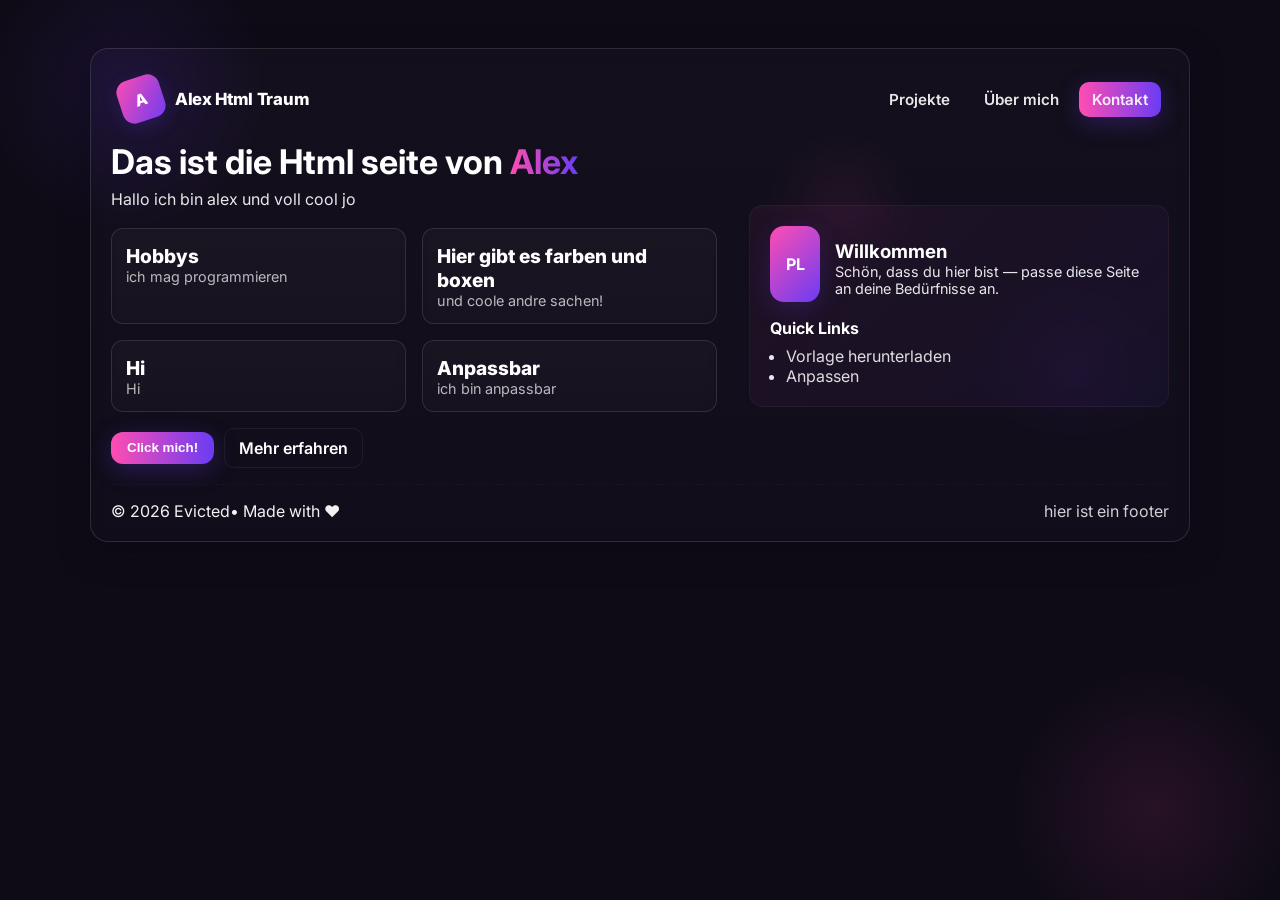
==== test.html @ 0847bbaf "ss" ====
<!doctype html>
<html lang="en">
<head>
  <meta charset="utf-8">
  <meta name="viewport" content="width=device-width, initial-scale=1">
  <title>Alex Html</title>
  <link rel="stylesheet" href="styles.css">
  <link rel="preconnect" href="https://fonts.gstatic.com" crossorigin>
  <link href="https://fonts.googleapis.com/css2?family=Inter:wght@300;400;600;800&display=swap" rel="stylesheet">
</head>
<body>
  <div class="container">
    <nav>
      <div class="logo">
        <div class="mark">A</div>
        <span>Alex Html Traum</span>
      </div>
      <div class="nav-links">
        <a href="#pricing">Projekte</a>
        <a href="#about">Über mich</a>
        <a href="#contact" class="btn-solid">Kontakt</a>
      </div>
    </nav>

    <main class="hero">
      <section class="hero-left">
        <h1>Das ist die Html seite von <span style="background:linear-gradient(90deg,var(--pink),var(--purple));-webkit-background-clip:text;background-clip:text;color:transparent;">Alex</span></h1>
        <p>Hallo ich bin alex und voll cool jo</p>

        <div class="cards">
          <div class="card">
            <div class="kpi">Hobbys</div>
            <div class="muted">ich mag programmieren </div>
          </div>
          <div class="card">
            <div class="kpi">Hier gibt es farben und boxen</div>
            <div class="muted">und coole andre sachen!</div>
          </div>
          <div class="card">
            <div class="kpi">Hi</div>
            <div class="muted">Hi</div>
          </div>
          <div class="card">
            <div class="kpi">Anpassbar</div>
            <div class="muted">ich bin anpassbar</div>
          </div>
        </div>

        <div style="margin-top:1rem;display:flex;gap:0.6rem;align-items:center">
          <button class="btn-solid">Click mich!</button>
          <a href="#about" style="padding:0.55rem 0.9rem;border-radius:10px;background:transparent;border:1px solid rgba(255,255,255,0.06);text-decoration:none;color:inherit;font-weight:600">Mehr erfahren</a>
        </div>
      </section>

      <aside class="panel glow">
        <div style="display:flex;gap:0.9rem;align-items:center">
          <div class="avatar">PL</div>
          <div>
            <h3>Willkommen</h3>
            <div class="small">Schön, dass du hier bist — passe diese Seite an deine Bedürfnisse an.</div>
          </div>
        </div>

        <div style="margin-top:1rem">
          <strong>Quick Links</strong>
          <ul style="margin:0.5rem 0 0 1rem;padding:0;list-style:disc;color:rgba(255,255,255,0.9)">
            <li><a href="#" style="color:inherit;text-decoration:none;opacity:0.95">Vorlage herunterladen</a></li>
            <li><a href="#" style="color:inherit;text-decoration:none;opacity:0.95">Anpassen</a></li>
          </ul>
        </div>

      </aside>
    </main>

    <footer>
      <div>© <span id="year"></span> Evicted• Made with ♥</div>
      <div style="opacity:0.85">hier ist ein footer</div>
    </footer>
  </div>

  <script>
    const yearElem = document.getElementById('year');
    if (yearElem) {
      yearElem.textContent = new Date().getFullYear();
    }
    document.querySelectorAll('a[href^="#"]').forEach(a=>{
      if (a.getAttribute('href') === '#') return;
      a.addEventListener('click', e=>{
        e.preventDefault();
        if (!id) {
          window.scrollTo({top:0, behavior:'smooth'});
          return;
        }
        const el = document.getElementById(id);
        if(el) el.scrollIntoView({behavior:'smooth', block:'start'});
      })
    })
  </script>
</body>
</html>
---- styles.css ----
:root{
      --pink:#ff4db2;
      --purple:#6a3cf4;
      --bg1: linear-gradient(135deg,var(--pink),var(--purple));
      --glass-bg: rgba(255,255,255,0.06);
      --glass-border: rgba(255,255,255,0.12);
      --accent: rgba(255,255,255,0.14);
      --max-width: 1100px;
      color-scheme: light;
    }
    *{box-sizing:border-box}
    html,body{height:100%}
    body{
      margin:0;
      font-family: 'Inter', system-ui, -apple-system, Segoe UI, Roboto, 'Helvetica Neue', Arial;
      background: radial-gradient(circle at 10% 10%, rgba(106,60,244,0.12), transparent 10%),
                  radial-gradient(circle at 90% 90%, rgba(255,77,178,0.10), transparent 10%),
                  #0f0b16;
      -webkit-font-smoothing:antialiased;
      -moz-osx-font-smoothing:grayscale;
      color: #fff;
      padding:3rem 1rem;
      display:flex;
      align-items:flex-start;
      justify-content:center;
      gap:2rem;
    }

    .container{
      width:100%;
      max-width:var(--max-width);
      background: linear-gradient(180deg, rgba(255,255,255,0.02), rgba(255,255,255,0.01));
      border: 1px solid var(--glass-border);
      border-radius:18px;
      padding:1.25rem;
      box-shadow: 0 10px 30px rgba(10,8,20,0.6);
      backdrop-filter: blur(8px) saturate(120%);
      overflow:hidden;
    }

    /* NAV */
    nav{
      display:flex;
      align-items:center;
      justify-content:space-between;
      gap:1rem;
      padding:0.5rem 0.5rem;
    }
    .logo{
      display:flex;align-items:center;gap:0.75rem;font-weight:800;letter-spacing:-0.02em;
    }
    .logo .mark{
      width:44px;height:44px;border-radius:12px;display:inline-grid;place-items:center;
      background: var(--bg1);
      box-shadow: 0 6px 18px rgba(106,60,244,0.18), inset 0 -6px 18px rgba(255,77,178,0.08);
      transform: rotate(-18deg);
      font-weight:800;color:#fff;
    }
    .logo span{font-size:1.05rem}

    .nav-links{display:flex;gap:0.5rem;align-items:center}
    .nav-links a{
      text-decoration:none;padding:0.5rem 0.8rem;border-radius:10px;font-weight:600;color:rgba(255,255,255,0.9);
      transition:all .25s ease; font-size:0.95rem;
    }
    .nav-links a:hover{transform:translateY(-4px);box-shadow:0 10px 20px rgba(106,60,244,0.12)}
    .btn-solid{
      background: linear-gradient(90deg,var(--pink),var(--purple));
      padding:0.55rem 1rem;border-radius:12px;color:#fff;font-weight:700;border:none;cursor:pointer;
      box-shadow: 0 6px 24px rgba(106,60,244,0.28);
    }
    .hero{
      display:grid;grid-template-columns:1fr 420px;gap:2rem;align-items:center;padding:1rem 0;
    }
    .hero-left h1{font-size:2.125rem;margin:0 0 0.6rem;line-height:1.02}
    .hero-left p{margin:0 0 1.2rem;opacity:0.9}

    .cards{
      display:grid;grid-template-columns:repeat(2,1fr);gap:1rem;margin-top:1rem;
    }
    .card{
      background: linear-gradient(180deg, rgba(255,255,255,0.02), rgba(255,255,255,0.01));
      border:1px solid var(--glass-border);padding:0.9rem;border-radius:12px;
      backdrop-filter: blur(6px);
      transition:transform .25s ease, box-shadow .25s ease;cursor:default;
    }
    .card:hover{transform:translateY(-6px);box-shadow:0 18px 40px rgba(106,60,244,0.12)}
    .kpi{font-weight:800;font-size:1.2rem}
    .muted{opacity:0.7;font-size:0.9rem}

    .panel{
      padding:1.25rem;border-radius:14px;background:linear-gradient(135deg, rgba(255,77,178,0.06), rgba(106,60,244,0.06));
      border:1px solid rgba(255,255,255,0.04);
    }
    .avatar{
      width:76px;height:76px;border-radius:14px;background:var(--bg1);display:inline-grid;place-items:center;font-weight:700;color:#fff;
      box-shadow:0 8px 26px rgba(106,60,244,0.2);
    }
    .panel h3{margin:0.5rem 0 0}
    .small{font-size:0.9rem;opacity:0.9}

    footer{display:flex;justify-content:space-between;align-items:center;padding-top:1rem;border-top:1px dashed rgba(255,255,255,0.03);opacity:0.95}


    @media (max-width:900px){
      .hero{grid-template-columns:1fr;}
      .nav-links{display:none}
      nav{gap:0.5rem}
    }
    @media (max-width:420px){
      body{padding:1.5rem 0.75rem}
      .container{padding:0.8rem;border-radius:14px}
      .logo span{display:none}
    }

    .glow{
      position:relative;
    }
    .glow::after{
      content:'';position:absolute;left:-20% ;top:-30%;width:140%;height:140%;background:radial-gradient(circle at 30% 20%, rgba(255,77,178,0.08), transparent 15%), radial-gradient(circle at 70% 80%, rgba(106,60,244,0.06), transparent 20%);
      pointer-events:none;filter:blur(18px);mix-blend-mode:screen;z-index:0
    }
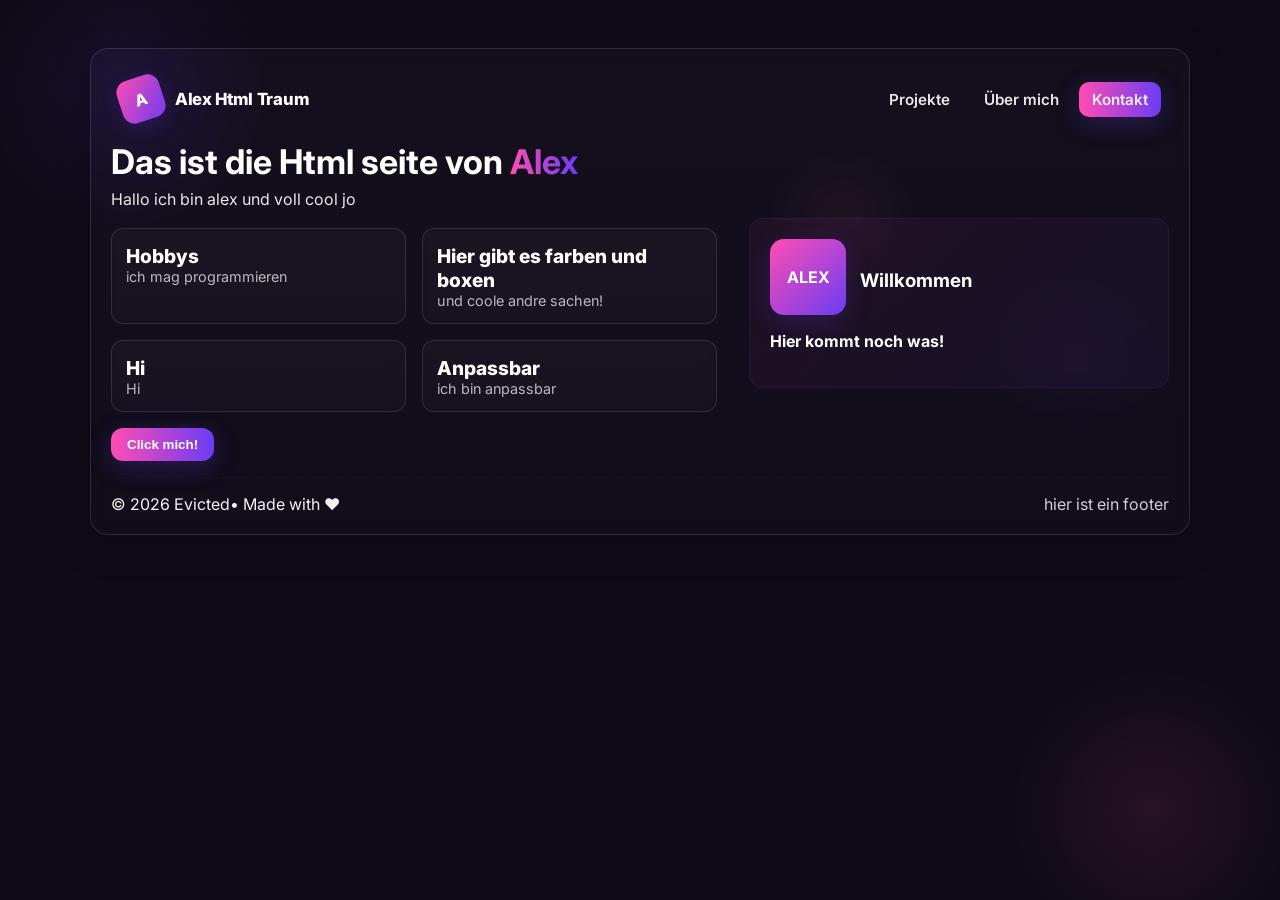
==== commit 45a8f773: "SS" ====
--- a/test.html
+++ b/test.html
@@ -48,25 +48,20 @@
 
         <div style="margin-top:1rem;display:flex;gap:0.6rem;align-items:center">
           <button class="btn-solid">Click mich!</button>
-          <a href="#about" style="padding:0.55rem 0.9rem;border-radius:10px;background:transparent;border:1px solid rgba(255,255,255,0.06);text-decoration:none;color:inherit;font-weight:600">Mehr erfahren</a>
         </div>
       </section>
 
       <aside class="panel glow">
         <div style="display:flex;gap:0.9rem;align-items:center">
-          <div class="avatar">PL</div>
+          <div class="avatar">ALEX</div>
           <div>
             <h3>Willkommen</h3>
-            <div class="small">Schön, dass du hier bist — passe diese Seite an deine Bedürfnisse an.</div>
           </div>
         </div>
 
         <div style="margin-top:1rem">
-          <strong>Quick Links</strong>
-          <ul style="margin:0.5rem 0 0 1rem;padding:0;list-style:disc;color:rgba(255,255,255,0.9)">
-            <li><a href="#" style="color:inherit;text-decoration:none;opacity:0.95">Vorlage herunterladen</a></li>
-            <li><a href="#" style="color:inherit;text-decoration:none;opacity:0.95">Anpassen</a></li>
-          </ul>
+          <strong>Hier kommt noch was!</strong>
+          <ul></ul>
         </div>
 
       </aside>
